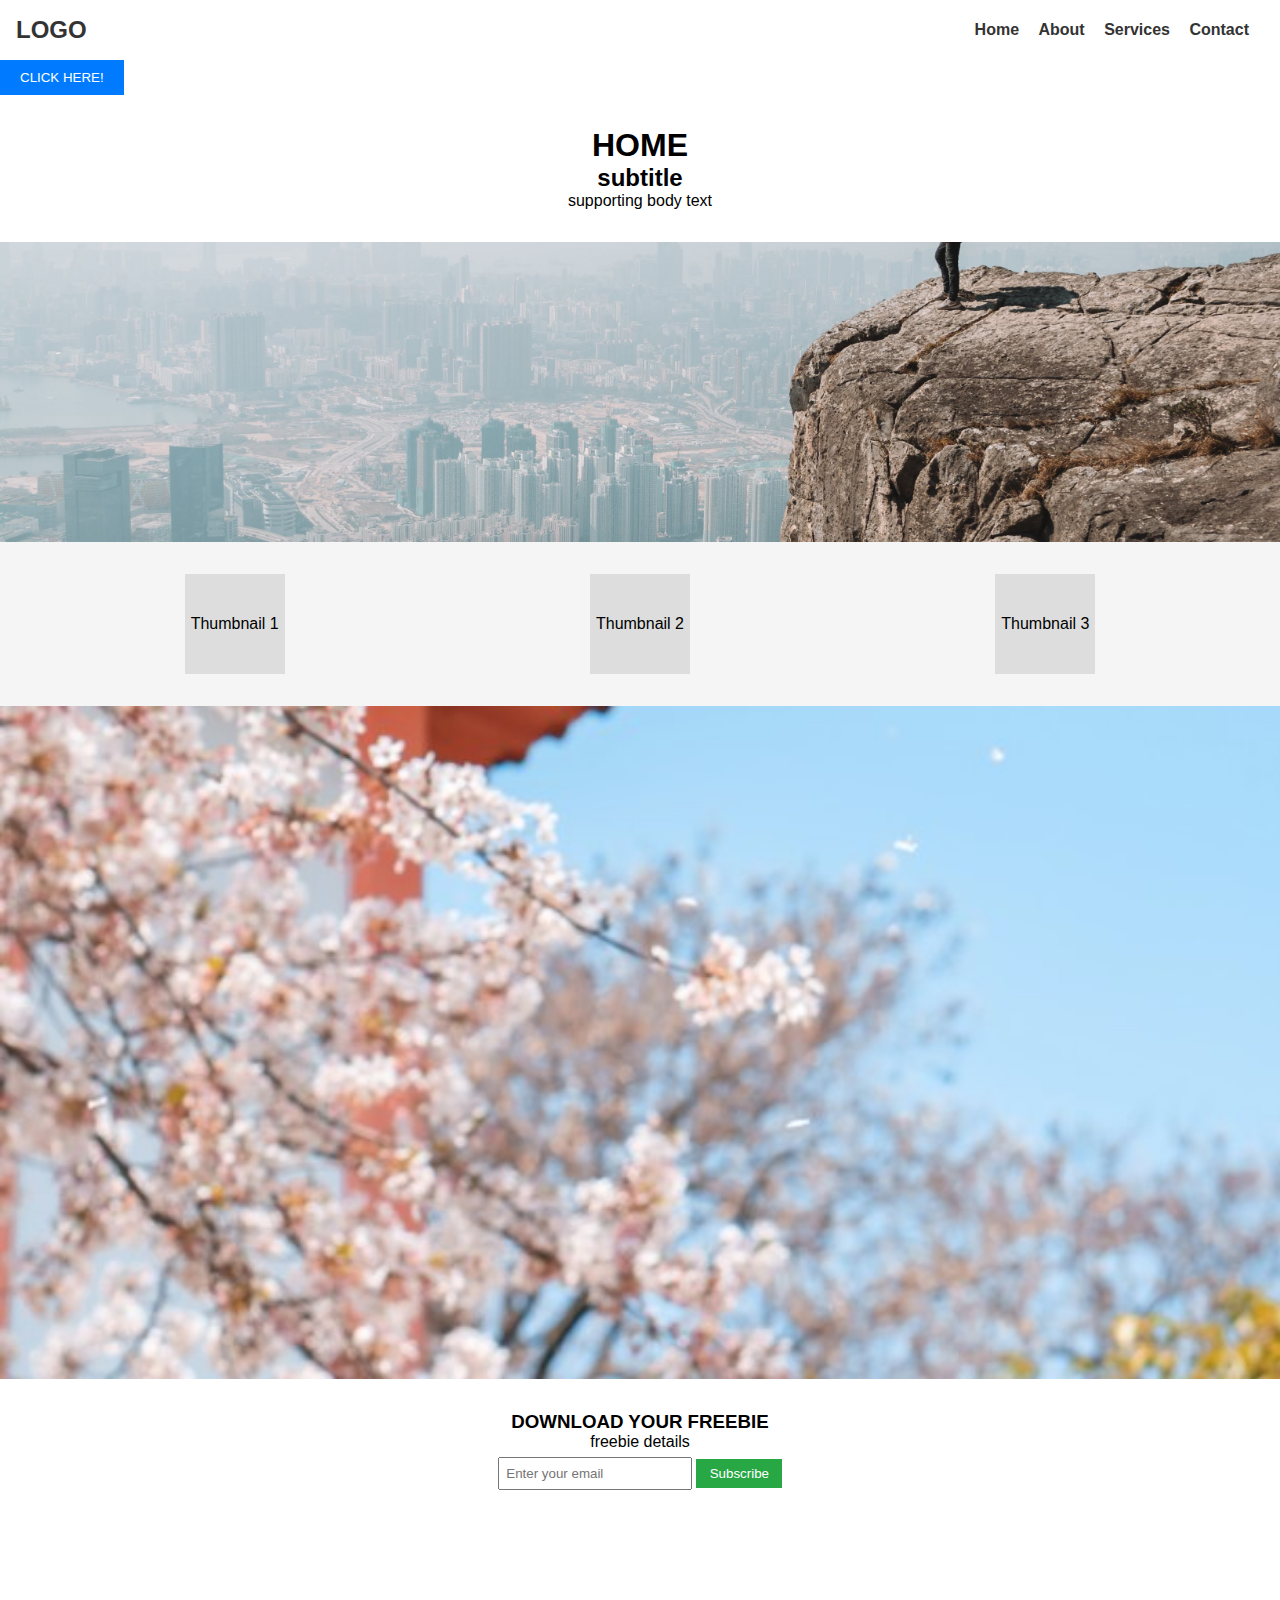
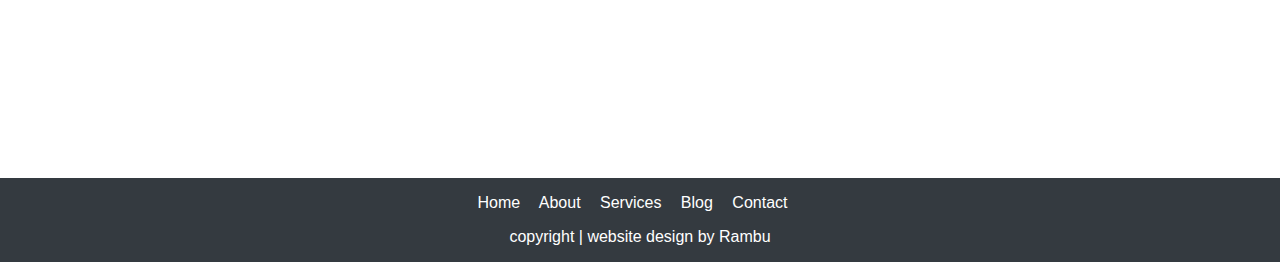
==== index.html @ 7b9570a6 "tes" ====
<!-- HTML document structure for a website homepage. Contains HTML head and body elements.
Head contains metadata like title and links to CSS.
Body contains header, main content sections, and footer.
Header has navigation menu and call to action button.
Main sections include hero, images, forms, etc.
Footer has secondary navigation and copyright.
-->

<!DOCTYPE html>
<html lang="en">

<head>
  <meta charset="UTF-8">
  <meta name="viewport" content="width=device-width, initial-scale=1.0">
  <title>Currone</title>
  <link rel="stylesheet" href="/styles.css">
  <link rel="shortcut icon" href="/Icon/favicon-16x16.png" type="image/png">
</head>

<body>

  <header class="hero-section">
    <nav class="navigation-menu">
      <a href="#" class="logo">LOGO</a>
      <div class="nav-links">
        <a href="/index.html">Home</a>
        <a href="/Page/About.html">About</a>
        <a href="/Page/Service.html">Services</a>
        <a href="/Page/Contact.html">Contact</a>
      </div>
    </nav>
    <button class="call-to-action-button">CLICK HERE!</button>
  </header>

  <main>
    <section class="headline-section">
      <h1>HOME</h1>
      <h2>subtitle</h2>
      <p>supporting body text</p>
    </section>

    <section class="parallax-image">
      <!-- Background image is applied via CSS -->
    </section>

    <section class="thumbnails">
      <div class="hover-effect" id="hover-effect-1">Thumbnail 1</div>
      <div class="hover-effect" id="hover-effect-2">Thumbnail 2</div>
      <div class="hover-effect" id="hover-effect-3">Thumbnail 3</div>
    </section>

    <section class="banner">
      <img src="/Banner/full-width-image.jpg" alt="Full Width Banner">
    </section>

    <section class="lead-magnet">
      <h3>DOWNLOAD YOUR FREEBIE</h3>
      <p>freebie details</p>
      <form action="#" method="post">
        <input type="email" placeholder="Enter your email">
        <input type="submit" value="Subscribe">
      </form>
    </section>

    <section class="slider-carousel">
      <!-- Slider or carousel goes here -->
    </section>

    <section style="height: 250px; width: 100%;">
      <iframe loading="lazy" title="Pacer is the best choice for certification"
        src="https://www.youtube.com/embed/PYKJxQ1yjdw?start=0&autoplay=1&mute=1&loop=1&controls=0&showinfo=0&playlist=PYKJxQ1yjdw&feature=oembed&enablejsapi=1"
        frameborder="0"
        allow="accelerometer; autoplay; clipboard-write; encrypted-media; gyroscope; picture-in-picture; web-share"
        allowfullscreen style="height: 250px; width: 100%;">
      </iframe>
    </section>

  </main>

  <footer class="footer-area">
    <div class="footer-menu">
      <a href="/index.html">Home</a>
      <a href="/Page/About.html">About</a>
      <a href="/Page/Service.html">Services</a>
      <a href="/Vega.html/Vega.html">Blog</a>
      <a href="/Page/Contact.html">Contact</a>
    </div>
    <p>copyright | website design by Rambu</p>
  </footer>

  <script src="scripts.js"></script>
</body>

</html>

</html>
---- styles.css ----
/* Basic Reset */
* {
    margin: 0;
    padding: 0;
    box-sizing: border-box;
  }
  
  body {
    font-family: 'Segoe UI', Tahoma, Verdana, sans-serif
  }
  
  .navigation-menu {
    display: flex;
    justify-content: space-between;
    align-items: center;
    padding: 1em;
  }
  
  .navigation-menu .logo {
    font-size: 1.5em;
    font-weight: bold;
    color: #333;
    text-decoration: none;
  }
  
  .nav-links a {
    margin-right: 15px;
    text-decoration: none;
    color: #333;
    font-weight: bold;
  }
  
  .call-to-action-button {
    padding: 10px 20px;
    background: #007bff;
    color: white;
    border: none;
    cursor: pointer;
  }
  
  /* Main content */
  .headline-section {
    text-align: center;
    padding: 2em;
    background: white;
  }

  .parallax-image {
    background: url('/Banner/parallax-image.jpg') no-repeat center center fixed;
    height: 300px;
    background-size: cover;
  }
  
  .thumbnails {
    display: flex;
    justify-content: space-around;
    padding: 2em;
    background: #f5f5f5;
  }
  
  .hover-effect {
    width: 100px;
    height: 100px;
    background: #ddd;
    display: flex;
    align-items: center;
    justify-content: center;
    transition: transform 0.3s ease-in-out;
  }
  
  .hover-effect:hover {
    transform: scale(1.1);
  }
  
  .banner img {
    width: 100%;
    display: block;
  }
  
  .lead-magnet {
    text-align: center;
    padding: 2em;
    background: white;
  }
  
  .lead-magnet input[type='email'] {
    padding: 0.5em;
    margin: 0.5em 0;
  }
  
  .lead-magnet input[type='submit'] {
    padding: 0.5em 1em;
    background: #28a745;
    color: white;
    border: none;
    cursor: pointer;
  }
  
  /* Footer */
  .footer-area {
    background: #343a40;
    color: white;
    text-align: center;
    padding: 1em;
  }
  
  .footer-menu {
    padding-bottom: 1em;
  }
  
  .footer-menu a {
    color: white;
    text-decoration: none;
    margin-right: 15px;
  }
  
  iframe {
    pointer-events: none;
  }
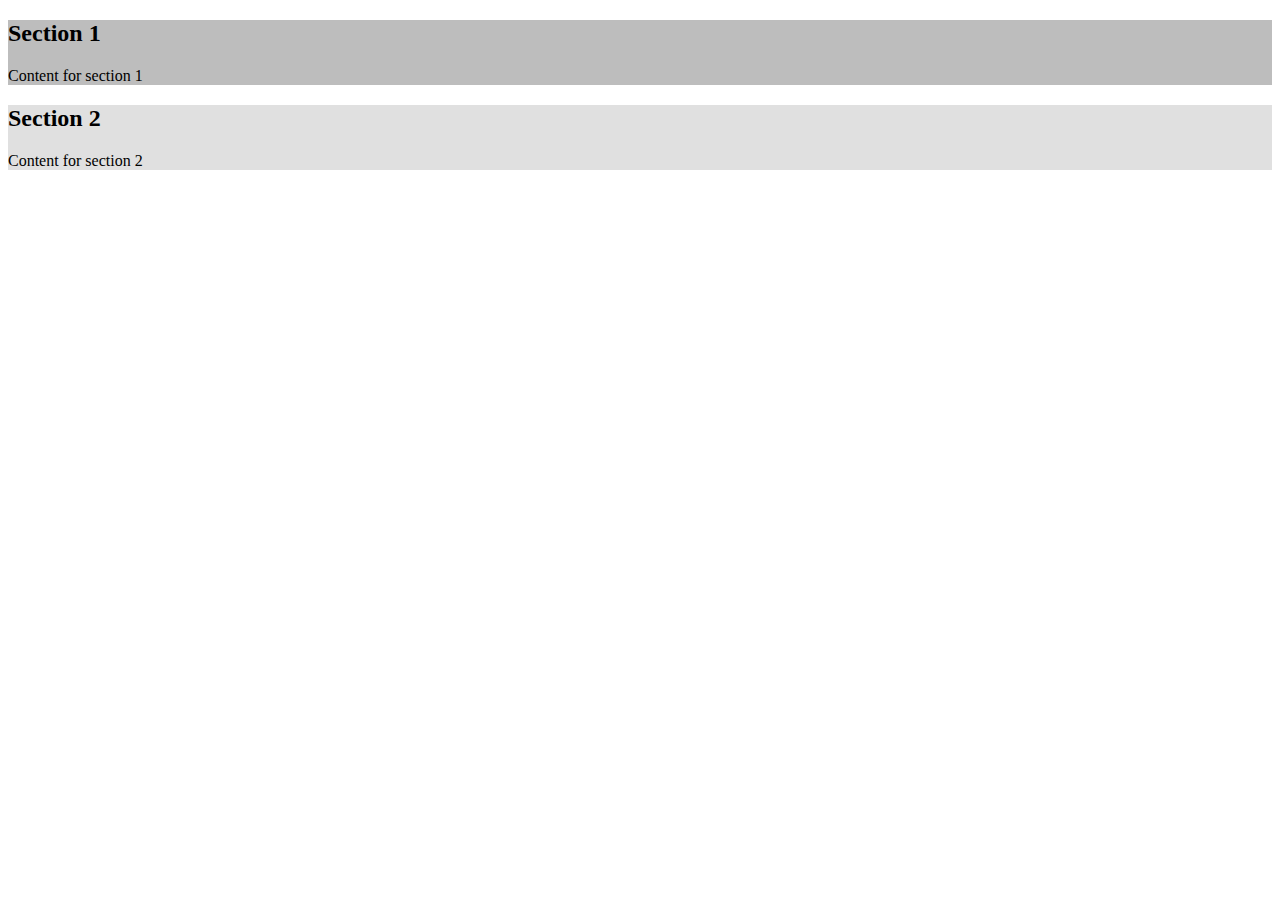
==== commit 644a8594: "learn section" ====
--- a/index.html
+++ b/index.html
@@ -1,96 +1,24 @@
-<!-- HTML document structure for a website homepage. Contains HTML head and body elements.
-Head contains metadata like title and links to CSS.
-Body contains header, main content sections, and footer.
-Header has navigation menu and call to action button.
-Main sections include hero, images, forms, etc.
-Footer has secondary navigation and copyright.
--->
-
 <!DOCTYPE html>
 <html lang="en">
 
 <head>
   <meta charset="UTF-8">
   <meta name="viewport" content="width=device-width, initial-scale=1.0">
-  <title>Currone</title>
-  <link rel="stylesheet" href="/styles.css">
-  <link rel="shortcut icon" href="/Icon/favicon-16x16.png" type="image/png">
+  <title>Document</title>
+  <link rel="stylesheet" href="/style/main.css">
 </head>
 
 <body>
+<section id="section1">
+  <h2>Section 1</h2>
+  <p>Content for section 1</p>
+</section>
 
-  <header class="hero-section">
-    <nav class="navigation-menu">
-      <a href="#" class="logo">LOGO</a>
-      <div class="nav-links">
-        <a href="/index.html">Home</a>
-        <a href="/Page/About.html">About</a>
-        <a href="/Page/Service.html">Services</a>
-        <a href="/Page/Contact.html">Contact</a>
-      </div>
-    </nav>
-    <button class="call-to-action-button">CLICK HERE!</button>
-  </header>
+<section id="section2">
+  <h2>Section 2</h2>
+  <p>Content for section 2</p>  
+</section>
 
-  <main>
-    <section class="headline-section">
-      <h1>HOME</h1>
-      <h2>subtitle</h2>
-      <p>supporting body text</p>
-    </section>
-
-    <section class="parallax-image">
-      <!-- Background image is applied via CSS -->
-    </section>
-
-    <section class="thumbnails">
-      <div class="hover-effect" id="hover-effect-1">Thumbnail 1</div>
-      <div class="hover-effect" id="hover-effect-2">Thumbnail 2</div>
-      <div class="hover-effect" id="hover-effect-3">Thumbnail 3</div>
-    </section>
-
-    <section class="banner">
-      <img src="/Banner/full-width-image.jpg" alt="Full Width Banner">
-    </section>
-
-    <section class="lead-magnet">
-      <h3>DOWNLOAD YOUR FREEBIE</h3>
-      <p>freebie details</p>
-      <form action="#" method="post">
-        <input type="email" placeholder="Enter your email">
-        <input type="submit" value="Subscribe">
-      </form>
-    </section>
-
-    <section class="slider-carousel">
-      <!-- Slider or carousel goes here -->
-    </section>
-
-    <section style="height: 250px; width: 100%;">
-      <iframe loading="lazy" title="Pacer is the best choice for certification"
-        src="https://www.youtube.com/embed/PYKJxQ1yjdw?start=0&autoplay=1&mute=1&loop=1&controls=0&showinfo=0&playlist=PYKJxQ1yjdw&feature=oembed&enablejsapi=1"
-        frameborder="0"
-        allow="accelerometer; autoplay; clipboard-write; encrypted-media; gyroscope; picture-in-picture; web-share"
-        allowfullscreen style="height: 250px; width: 100%;">
-      </iframe>
-    </section>
-
-  </main>
-
-  <footer class="footer-area">
-    <div class="footer-menu">
-      <a href="/index.html">Home</a>
-      <a href="/Page/About.html">About</a>
-      <a href="/Page/Service.html">Services</a>
-      <a href="/Vega.html/Vega.html">Blog</a>
-      <a href="/Page/Contact.html">Contact</a>
-    </div>
-    <p>copyright | website design by Rambu</p>
-  </footer>
-
-  <script src="scripts.js"></script>
 </body>
 
-</html>
-
-</html>
+</html>--- a/style/main.css
+++ b/style/main.css
@@ -0,0 +1,7 @@
+#section1 {
+  background-color: #bdbdbd;
+}
+
+#section2 {
+  background-color: #e0e0e0; 
+}
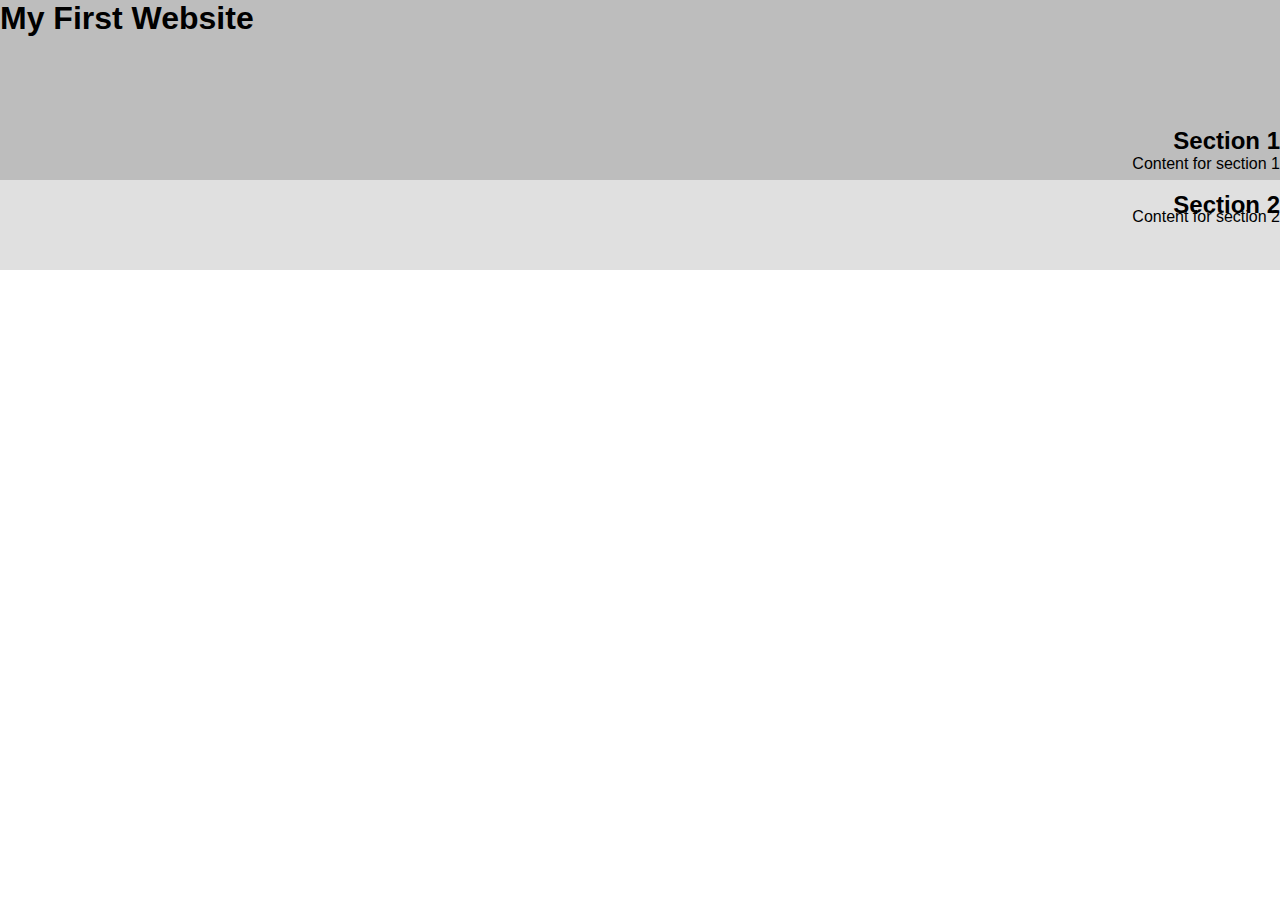
==== commit dff1f46e: "Hover before DRY" ====
--- a/index.html
+++ b/index.html
@@ -9,15 +9,16 @@
 </head>
 
 <body>
-<section id="section1">
-  <h2>Section 1</h2>
-  <p>Content for section 1</p>
-</section>
+  <section id="section1">
+    <h1>My First Website</h1>
+    <h2 id="heading1">Section 1</h2>
+    <p id="content1">Content for section 1</p>
+  </section>
 
-<section id="section2">
-  <h2>Section 2</h2>
-  <p>Content for section 2</p>  
-</section>
+  <section id="section2">
+    <h2 id="heading2">Section 2</h2>
+    <p id="content2">Content for section 2</p>
+  </section>
 
 </body>
 
--- a/style/main.css
+++ b/style/main.css
@@ -1,7 +1,65 @@
+* {
+  margin: 0;
+  padding: 0;
+  box-sizing: border-box;
+  font-family: Arial, Helvetica, sans-serif;
+}
+
+#section1,
+#section2 {
+  height: 10vh;
+  transition: height 0.5s ease-in-out;
+}
+
 #section1 {
   background-color: #bdbdbd;
 }
 
 #section2 {
-  background-color: #e0e0e0; 
+  background-color: #e0e0e0;
 }
+
+#content2,
+#content1,
+#heading1,
+#heading2 {
+  text-align: right;
+}
+
+#section1:hover,
+#section2:hover {
+  height: 20vh;
+}
+
+#heading1,
+#heading2,
+#content1,
+#content2 {
+  position: relative;
+  right: 0%;
+  transition: top 0.5s ease-in-out;
+}
+
+#heading1 {
+  top: 5%;
+}
+
+#content1 {
+  top: 5%;
+}
+
+#heading2 {
+  top: 12%;
+}
+
+#section1:hover #heading1 {
+  top: 50%;
+}
+
+#section1:hover #content1 {
+  top: 50%;
+}
+
+#section2:hover #heading2 {
+  top: 50%;
+}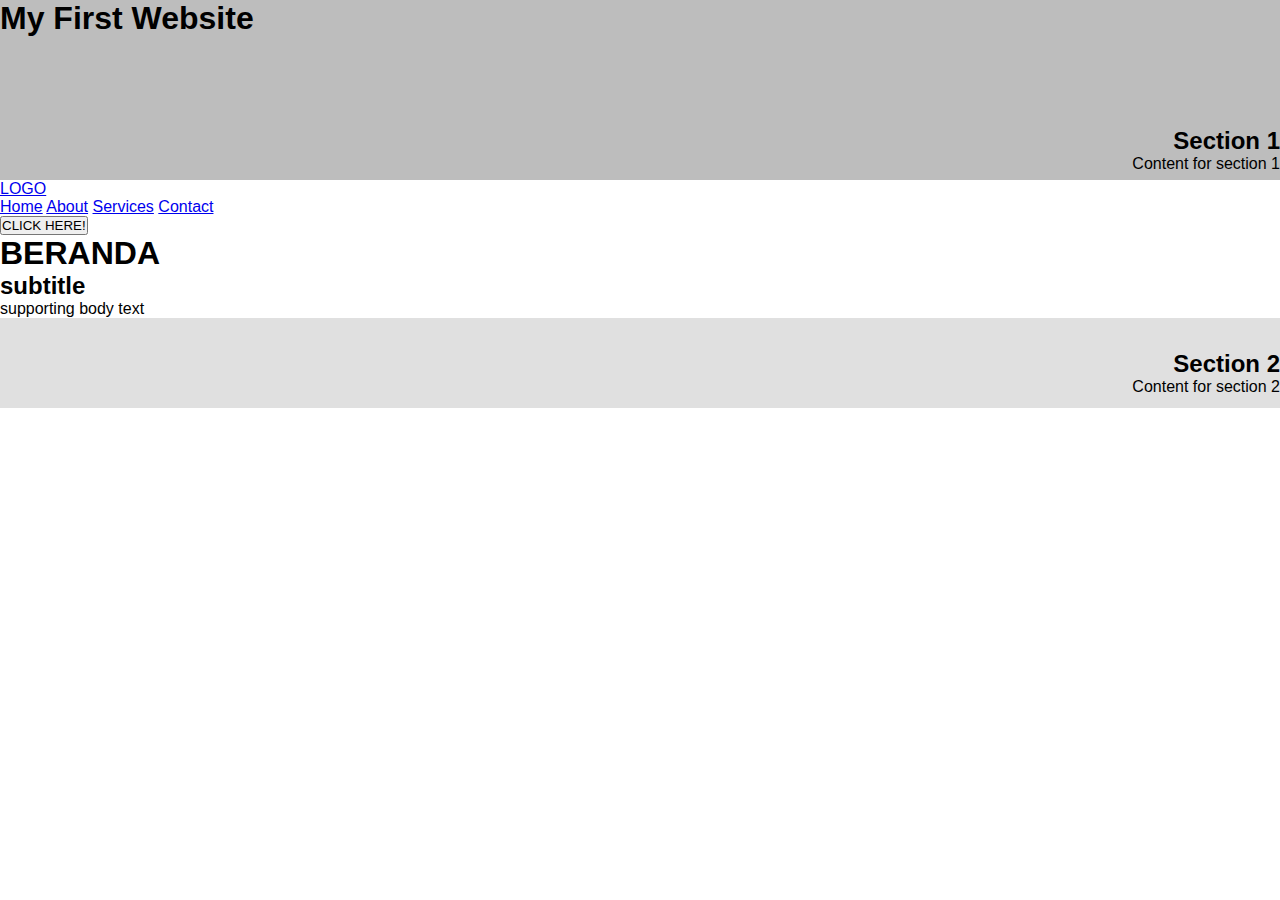
==== commit d4dc2e57: "merge tes" ====
--- a/index.html
+++ b/index.html
@@ -15,6 +15,26 @@
     <p id="content1">Content for section 1</p>
   </section>
 
+  <header class="hero-section">
+    <nav class="navigation-menu">
+      <a href="#" class="logo">LOGO</a>
+      <div class="nav-links">
+        <a href="/index.html">Home</a>
+        <a href="/Page/About.html">About</a>
+        <a href="/Page/Service.html">Services</a>
+        <a href="/Page/Contact.html">Contact</a>
+      </div>
+    </nav>
+    <button class="call-to-action-button">CLICK HERE!</button>
+  </header>
+
+  <main>
+    <section class="headline-section">
+      <h1>BERANDA</h1>
+      <h2>subtitle</h2>
+      <p>supporting body text</p>
+    </section>
+
   <section id="section2">
     <h2 id="heading2">Section 2</h2>
     <p id="content2">Content for section 2</p>
--- a/style/main.css
+++ b/style/main.css
@@ -40,26 +40,22 @@
   transition: top 0.5s ease-in-out;
 }
 
-#heading1 {
-  top: 5%;
-}
-
+#heading1,
 #content1 {
   top: 5%;
 }
 
-#heading2 {
-  top: 12%;
+#heading2,
+#content2 {
+  top: 35%;
 }
 
-#section1:hover #heading1 {
-  top: 50%;
-}
-
+#section1:hover #heading1,
 #section1:hover #content1 {
   top: 50%;
 }
 
-#section2:hover #heading2 {
-  top: 50%;
+#section2:hover #heading2,
+#section2:hover #content2 {
+  top: 70%;
 }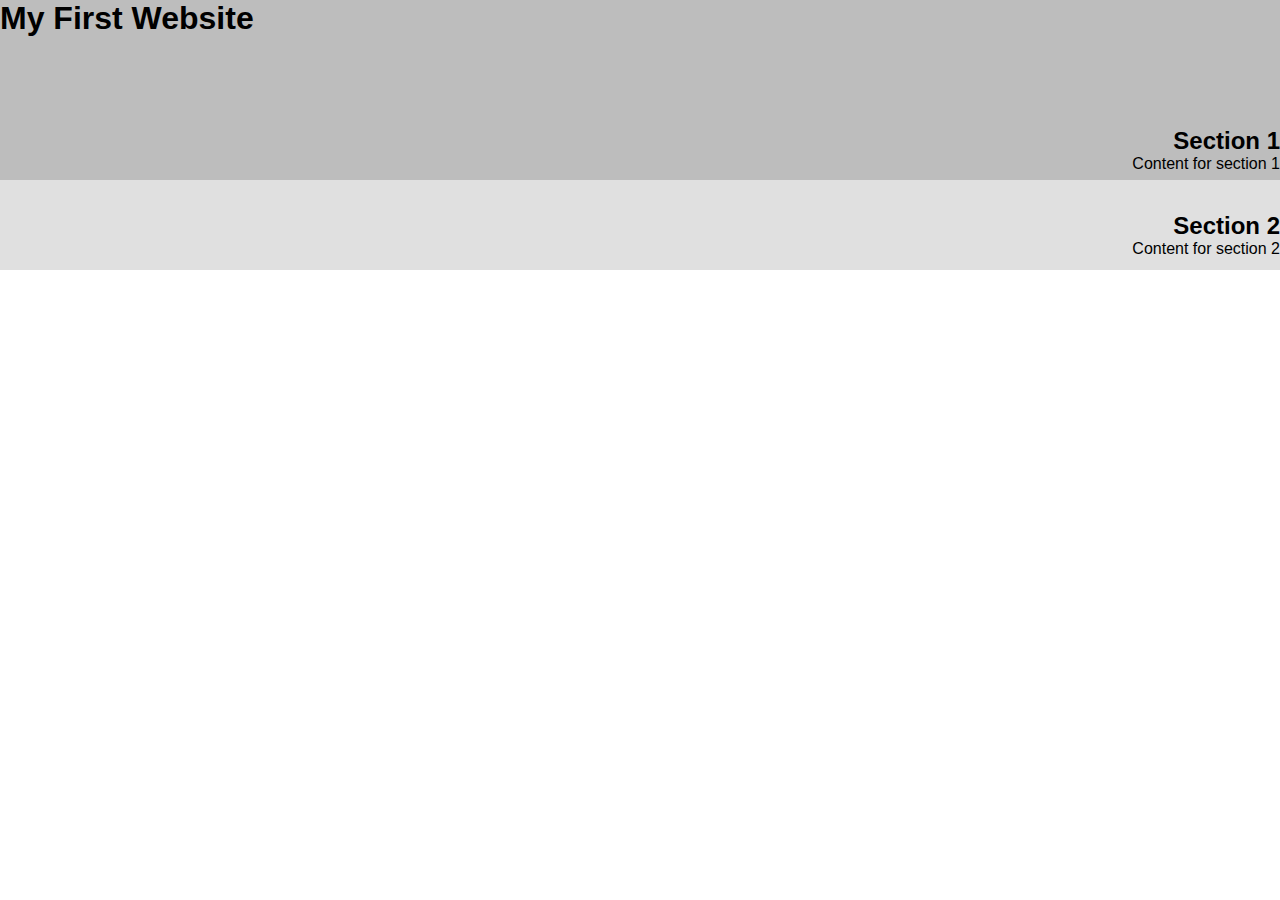
==== commit 36c1313a: "merge" ====
--- a/index.html
+++ b/index.html
@@ -15,26 +15,6 @@
     <p id="content1">Content for section 1</p>
   </section>
 
-  <header class="hero-section">
-    <nav class="navigation-menu">
-      <a href="#" class="logo">LOGO</a>
-      <div class="nav-links">
-        <a href="/index.html">Home</a>
-        <a href="/Page/About.html">About</a>
-        <a href="/Page/Service.html">Services</a>
-        <a href="/Page/Contact.html">Contact</a>
-      </div>
-    </nav>
-    <button class="call-to-action-button">CLICK HERE!</button>
-  </header>
-
-  <main>
-    <section class="headline-section">
-      <h1>BERANDA</h1>
-      <h2>subtitle</h2>
-      <p>supporting body text</p>
-    </section>
-
   <section id="section2">
     <h2 id="heading2">Section 2</h2>
     <p id="content2">Content for section 2</p>
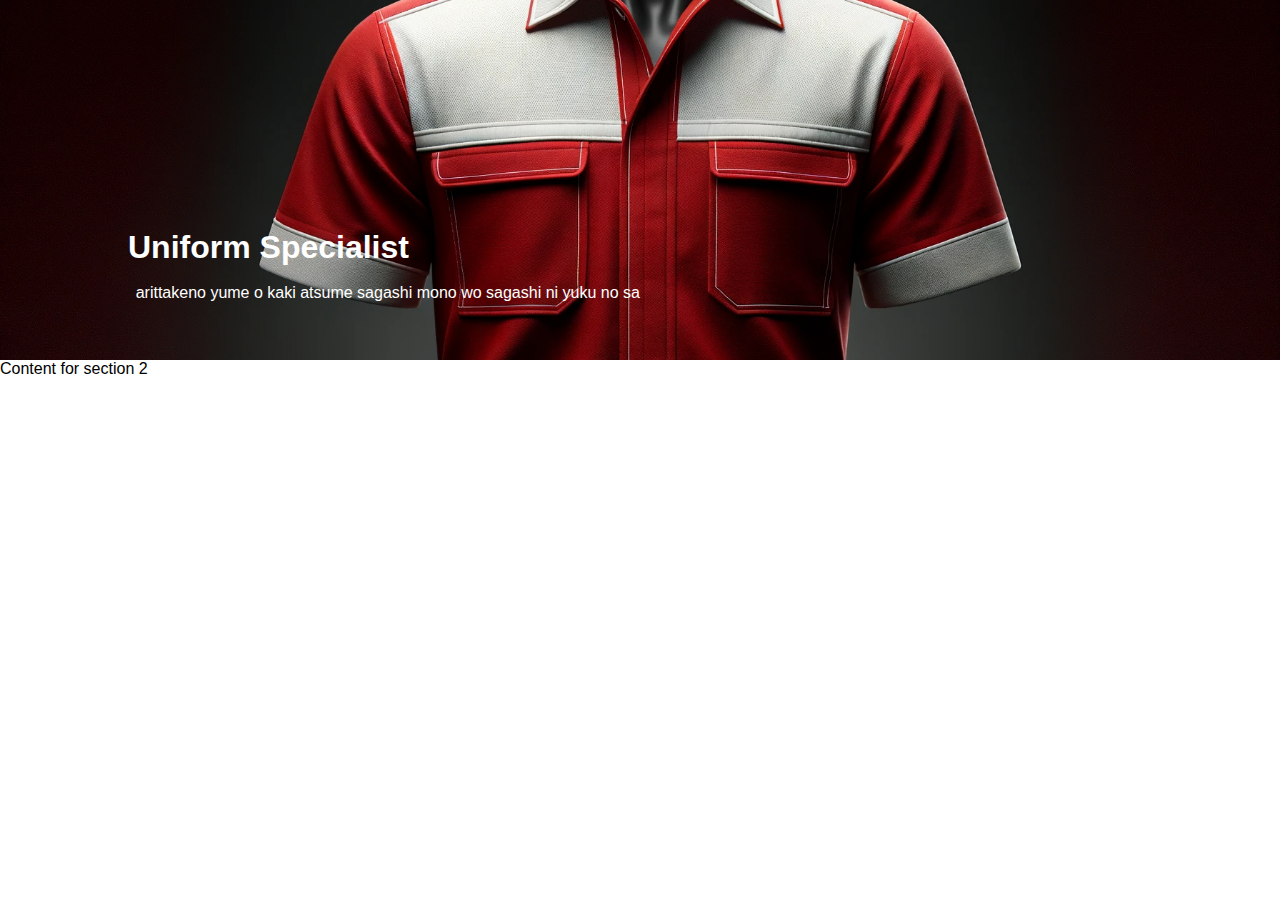
==== commit 726f0af7: "Hero" ====
--- a/index.html
+++ b/index.html
@@ -9,17 +9,17 @@
 </head>
 
 <body>
-  <section id="section1">
-    <h1>My First Website</h1>
-    <h2 id="heading1">Section 1</h2>
-    <p id="content1">Content for section 1</p>
+  <section class="hero">
+    <h1>Uniform Specialist</h1>
+    <h2>arittakeno yume o kaki atsume
+        sagashi mono wo sagashi ni yuku no sa</h2>
   </section>
 
-  <section id="section2">
-    <h2 id="heading2">Section 2</h2>
-    <p id="content2">Content for section 2</p>
+  <section class="contact">
+    <h2 class="heading">Section 2</h2>
+    <p class="content">Content for section 2</p>
   </section>
-
 </body>
 
+
 </html>--- a/style/main.css
+++ b/style/main.css
@@ -5,57 +5,50 @@
   font-family: Arial, Helvetica, sans-serif;
 }
 
-#section1,
-#section2 {
-  height: 10vh;
-  transition: height 0.5s ease-in-out;
+.hero {
+  background-image: url("/Banner/hero.png");
+  background-size: cover;
+  background-position: left;
+  height: 40vh;
+  width: 100%;
+  display: flex;
+  align-items: center;
+  justify-content: left;
 }
 
-#section1 {
-  background-color: #bdbdbd;
+/* h1,h2 {
+  color: white;
+  font-size: 2rem;
+  position: absolute;
+  padding-left: 10%;
+  padding-top: 15vh;
 }
 
-#section2 {
-  background-color: #e0e0e0;
+h2 {
+  padding-top: 25vh;
+  font-size: 1rem;
+  padding-right: 25%;
+  font-family:'Gill Sans', 'Gill Sans MT', Calibri, 'Trebuchet MS', sans-serif;
+  font-weight: 100;
+  padding-left: 10.6%;
+} */
+
+h1, h2 {
+  color: white;
+  font-size: 2rem;
+  position: absolute;
+  padding-left: 10%;
 }
 
-#content2,
-#content1,
-#heading1,
-#heading2 {
-  text-align: right;
+h1 {
+  padding-top: 15vh;
 }
 
-#section1:hover,
-#section2:hover {
-  height: 20vh;
-}
-
-#heading1,
-#heading2,
-#content1,
-#content2 {
-  position: relative;
-  right: 0%;
-  transition: top 0.5s ease-in-out;
-}
-
-#heading1,
-#content1 {
-  top: 5%;
-}
-
-#heading2,
-#content2 {
-  top: 35%;
-}
-
-#section1:hover #heading1,
-#section1:hover #content1 {
-  top: 50%;
-}
-
-#section2:hover #heading2,
-#section2:hover #content2 {
-  top: 70%;
+h2 {
+  padding-top: 25vh;
+  font-size: 1rem;
+  padding-right: 25%;
+  font-family: 'Gill Sans', 'Gill Sans MT', Calibri, 'Trebuchet MS', sans-serif;
+  font-weight: 100;
+  padding-left: 10.6%;
 }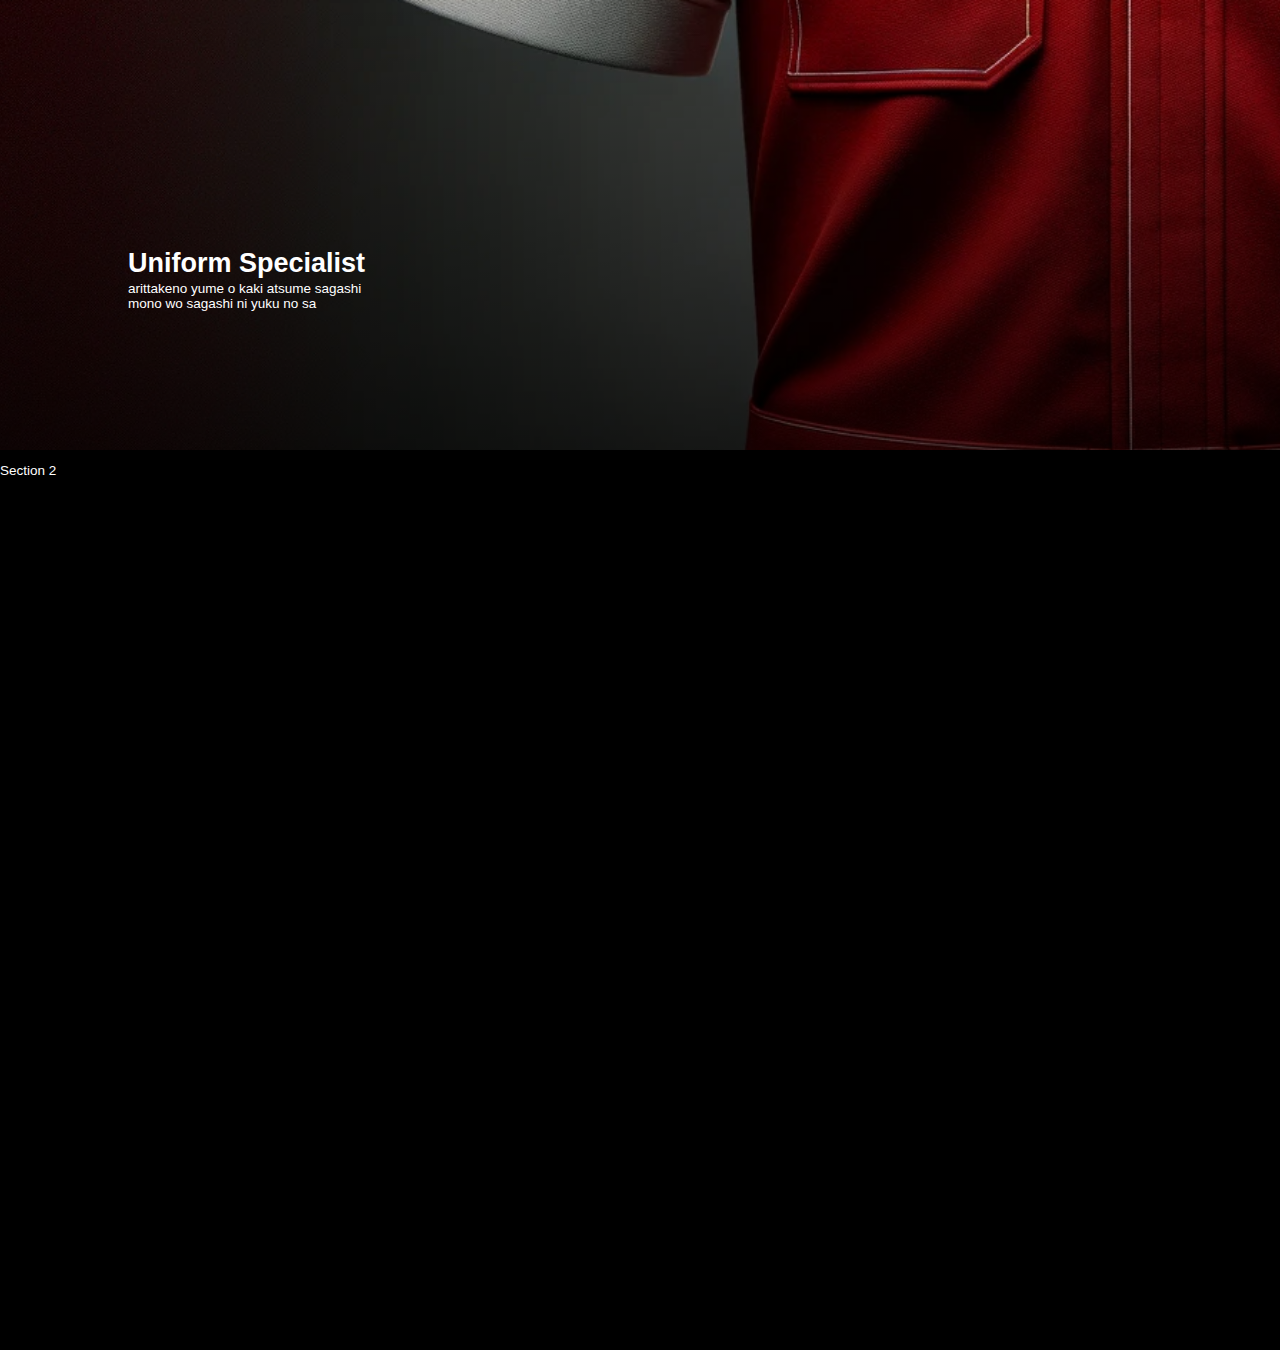
==== commit f2ea1d9e: "hero gradient" ====
--- a/index.html
+++ b/index.html
@@ -10,9 +10,16 @@
 
 <body>
   <section class="hero">
-    <h1>Uniform Specialist</h1>
-    <h2>arittakeno yume o kaki atsume
-        sagashi mono wo sagashi ni yuku no sa</h2>
+    <div class="hero-gradient"></div>
+    <div class="hero-content">    
+      <h1>Uniform Specialist</h1>
+      <h2>arittakeno yume o kaki atsume
+          sagashi mono wo sagashi ni yuku no sa</h2>
+    </div>
+    <div class="brand-logo">
+      <div class="logo-background"></div>
+      <div class="logo-content"></div>
+    </div>
   </section>
 
   <section class="contact">
--- a/style/main.css
+++ b/style/main.css
@@ -6,49 +6,51 @@
 }
 
 .hero {
-  background-image: url("/Banner/hero.png");
-  background-size: cover;
-  background-position: left;
-  height: 40vh;
+  background-image: url(/Banner/hero.png);
+  background-size: 200%, cover;
+  background-position: 10% 90%;
+  position: relative;
+  height: 50vh;
   width: 100%;
   display: flex;
-  align-items: center;
+  align-items: right;
   justify-content: left;
 }
 
-/* h1,h2 {
-  color: white;
-  font-size: 2rem;
+.hero-gradient {
   position: absolute;
-  padding-left: 10%;
-  padding-top: 15vh;
+  top: 0;
+  left: 0;
+  width: 100%;
+  height: 100%;
+  background: linear-gradient(to top, rgba(0, 0, 0, 0.599), rgba(255, 255, 255, 0));
+}
+
+.hero-content {
+  position: absolute;
+  top: 55%;
+  left: 10%;
+  padding-right: 0%;
+}
+
+h1,h2 {
+  color: rgb(255, 255, 255);
+}
+
+h1 {
+  font-size: 3vh;
 }
 
 h2 {
-  padding-top: 25vh;
-  font-size: 1rem;
-  padding-right: 25%;
-  font-family:'Gill Sans', 'Gill Sans MT', Calibri, 'Trebuchet MS', sans-serif;
+  position: absolute;
+  font-size: 1.5vh;
   font-weight: 100;
-  padding-left: 10.6%;
-} */
-
-h1, h2 {
-  color: white;
-  font-size: 2rem;
-  position: absolute;
-  padding-left: 10%;
+  padding-top: 1%;
+  padding-right: 0%;
 }
 
-h1 {
-  padding-top: 15vh;
+.contact {
+  background-color: black;
+  height: 100vh;
 }
 
-h2 {
-  padding-top: 25vh;
-  font-size: 1rem;
-  padding-right: 25%;
-  font-family: 'Gill Sans', 'Gill Sans MT', Calibri, 'Trebuchet MS', sans-serif;
-  font-weight: 100;
-  padding-left: 10.6%;
-}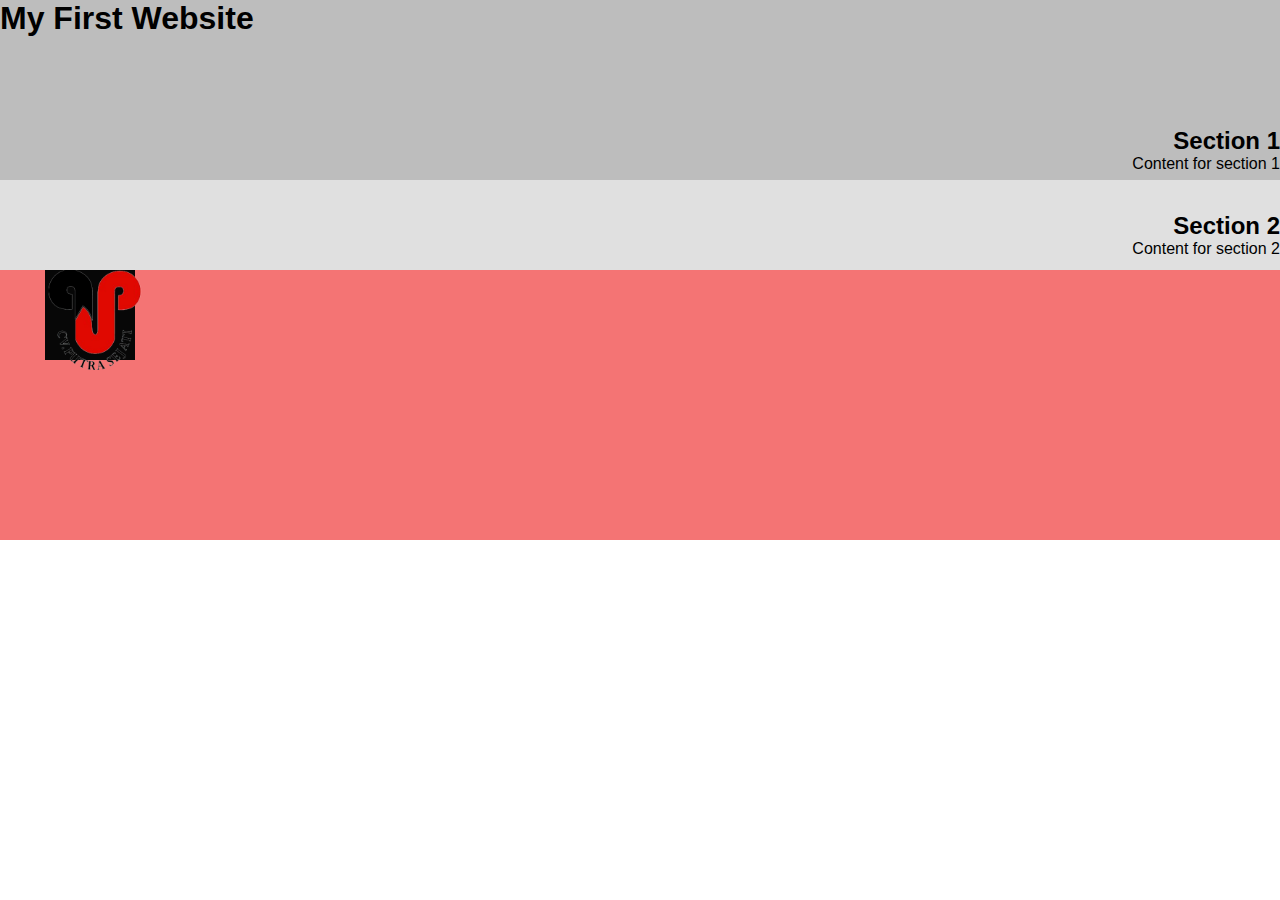
==== commit 5c71429b: "learn view port" ====
--- a/index.html
+++ b/index.html
@@ -9,24 +9,23 @@
 </head>
 
 <body>
-  <section class="hero">
-    <div class="hero-gradient"></div>
-    <div class="hero-content">    
-      <h1>Uniform Specialist</h1>
-      <h2>arittakeno yume o kaki atsume
-          sagashi mono wo sagashi ni yuku no sa</h2>
-    </div>
-    <div class="brand-logo">
-      <div class="logo-background"></div>
-      <div class="logo-content"></div>
+  <section id="section1">
+    <h1>My First Website</h1>
+    <h2 id="heading1">Section 1</h2>
+    <p id="content1">Content for section 1</p>
+  </section>
+
+  <section id="section2">
+    <h2 id="heading2">Section 2</h2>
+    <p id="content2">Content for section 2</p>
+  </section>
+
+  <section class="section3">
+    <div class="tes-div">
+      <div class="logo"></div>
     </div>
   </section>
 
-  <section class="contact">
-    <h2 class="heading">Section 2</h2>
-    <p class="content">Content for section 2</p>
-  </section>
 </body>
 
-
 </html>--- a/style/main.css
+++ b/style/main.css
@@ -5,52 +5,76 @@
   font-family: Arial, Helvetica, sans-serif;
 }
 
-.hero {
-  background-image: url(/Banner/hero.png);
-  background-size: 200%, cover;
-  background-position: 10% 90%;
-  position: relative;
-  height: 50vh;
-  width: 100%;
-  display: flex;
-  align-items: right;
-  justify-content: left;
+#section1,
+#section2 {
+  height: 10vh;
+  transition: height 0.5s ease-in-out;
 }
 
-.hero-gradient {
-  position: absolute;
-  top: 0;
-  left: 0;
-  width: 100%;
-  height: 100%;
-  background: linear-gradient(to top, rgba(0, 0, 0, 0.599), rgba(255, 255, 255, 0));
+#section1 {
+  background-color: #bdbdbd;
 }
 
-.hero-content {
-  position: absolute;
-  top: 55%;
-  left: 10%;
-  padding-right: 0%;
+#section2 {
+  background-color: #e0e0e0;
 }
 
-h1,h2 {
-  color: rgb(255, 255, 255);
+#content2,
+#content1,
+#heading1,
+#heading2 {
+  text-align: right;
 }
 
-h1 {
-  font-size: 3vh;
+#section1:hover,
+#section2:hover {
+  height: 20vh;
 }
 
-h2 {
-  position: absolute;
-  font-size: 1.5vh;
-  font-weight: 100;
-  padding-top: 1%;
-  padding-right: 0%;
+#heading1,
+#heading2,
+#content1,
+#content2 {
+  position: relative;
+  right: 0%;
+  transition: top 0.5s ease-in-out;
 }
 
-.contact {
-  background-color: black;
-  height: 100vh;
+#heading1,
+#content1 {
+  top: 5%;
 }
 
+#heading2,
+#content2 {
+  top: 35%;
+}
+
+#section1:hover #heading1,
+#section1:hover #content1 {
+  top: 50%;
+}
+
+#section2:hover #heading2,
+#section2:hover #content2 {
+  top: 70%;
+}
+
+.section3 {
+  height: 30vh;
+  background-color: #f47474;
+}
+
+.tes-div {
+  margin-left: 5vh;
+  height: 10vh;
+  background-color: #070707;
+  width: 10vh;
+}
+
+.logo {
+  background-image: url(/Icon/Logo\ PS\ copy.png);
+  background-size: contain;
+  height: 100px;
+  width: 100px;
+}